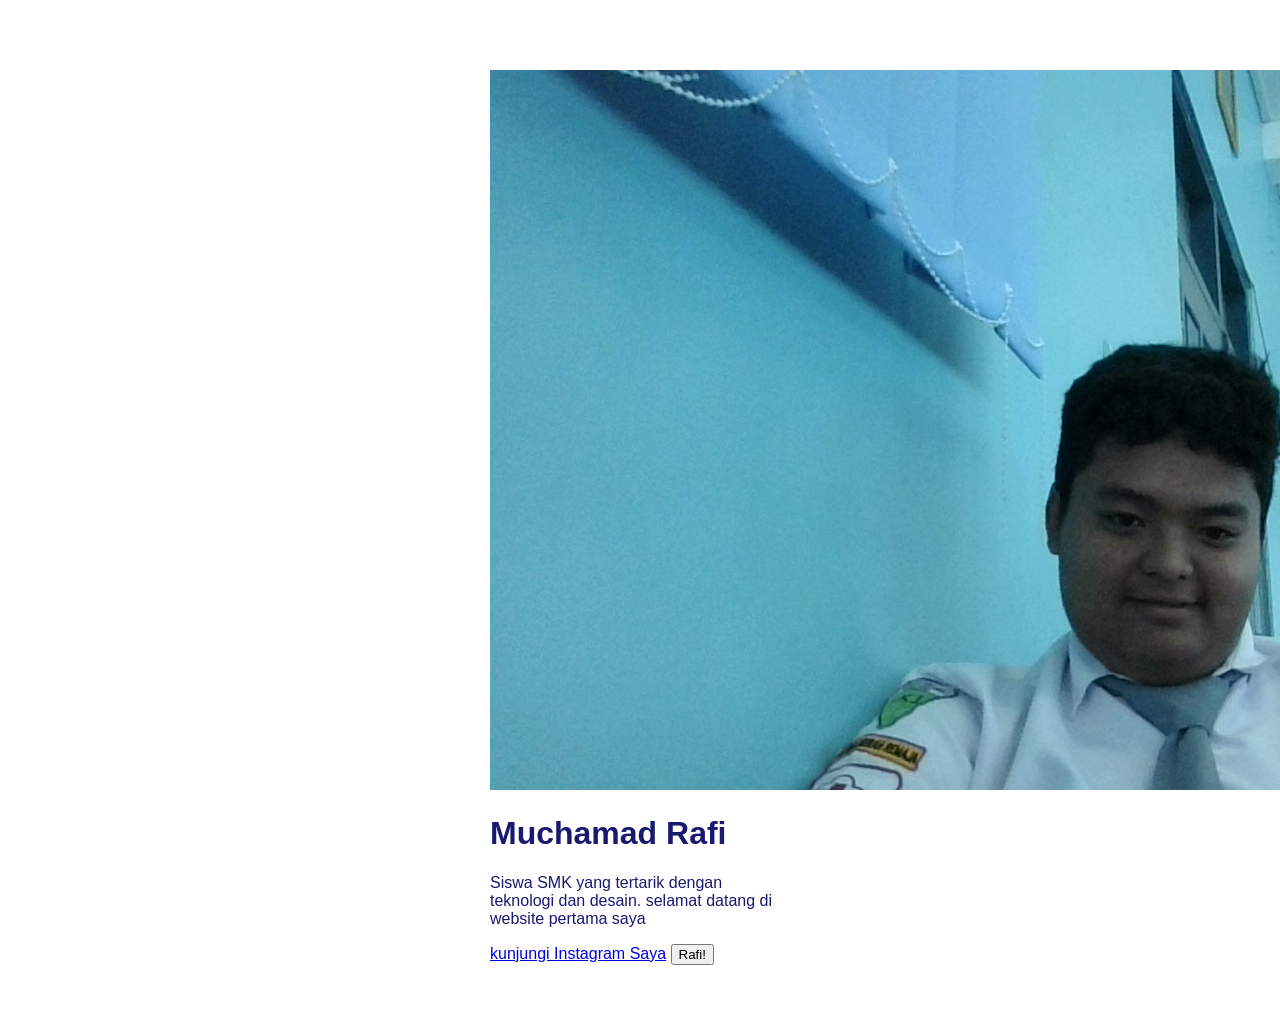
==== index.html @ defe69ec "Update index.html" ====
<!DOCTYPE html>
<html>
<head>
    <title>Profil Digital - [Raftstc]</title>
    <link rel="stylesheet" href="style.css">
</head>
<body>
    <div class="kartu-profil">
    <img src="WIN_20251006_12_57_19_Pro.jpg" alt="Foto Profil Saya">
    <h1>Muchamad Rafi</h1>
    <p>Siswa SMK yang tertarik dengan teknologi dan desain. selamat datang di website pertama saya</p>
    <a href="https://www.instagram.com/raftstc_">kunjungi Instagram Saya<a/>
    <button id="sapa button">Rafi!</button>
   </div>
<script src="script.js"></script>
</body>
</html>
---- style.css ----
body {
    background-color:FFFFEO; /* Warna kuning cerah */
    font-family: Arial, sans-serif; /* Jenis huruf yang bersih 
  dan mudah dibaca */
   color: #191970 ; /*Warna teks utama (biru gelap) */
}
.kartu-profil {
    width: 300px;
    margin: 50px auto; /* 50px jarak atas/bawah, auto menengahka
kiri/kanan */
    padding: 20px;
    background-color: white;
    border-radius: 15px; /* Membuat sudut menjadi melengkung
    box-shadow: 0 4px 8px rgba(0,0,0,0.1); /* Efek bayangan *
}
.kartu-profil img {
   width: 150px;
   border-radius: 50%; /* Trik untuk membuat gambar persegi menjadi
lingkaran sempurna */
kartu-profil {
    /*... (kode dari slide sebelumnya) ... */
   text-align: center; /* Menengahkan semua teks di dalam kartu */
}
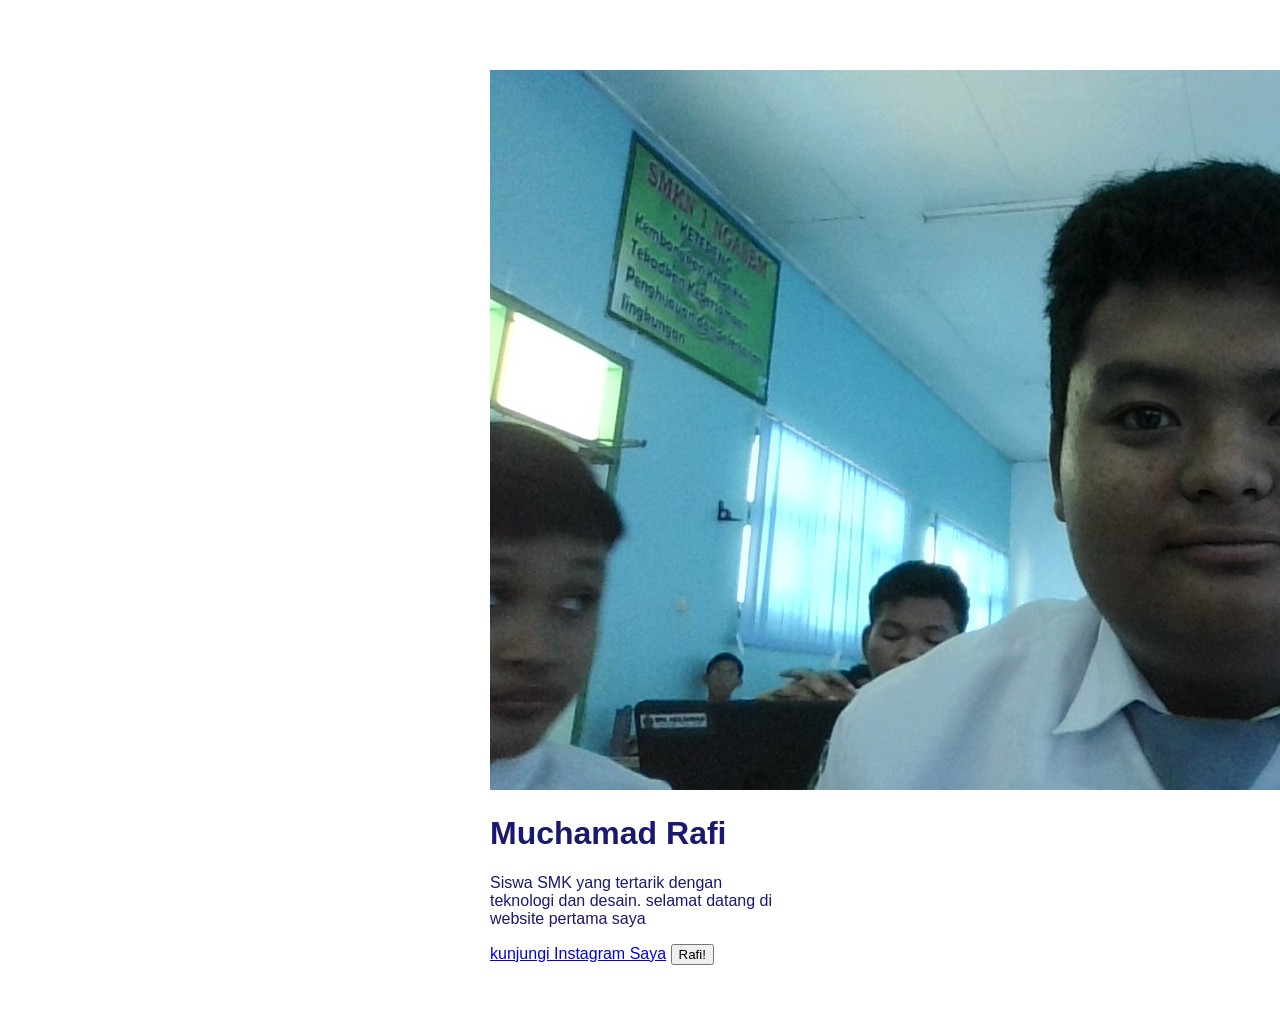
==== commit 9b6f72a4: "Update index.html" ====
--- a/index.html
+++ b/index.html
@@ -6,7 +6,7 @@
 </head>
 <body>
     <div class="kartu-profil">
-    <img src="WIN_20251006_12_57_19_Pro.jpg" alt="Foto Profil Saya">
+    <img src="WIN_20251007_11_08_23_Pro.jpg" alt="Foto Profil Saya">
     <h1>Muchamad Rafi</h1>
     <p>Siswa SMK yang tertarik dengan teknologi dan desain. selamat datang di website pertama saya</p>
     <a href="https://www.instagram.com/raftstc_">kunjungi Instagram Saya<a/>
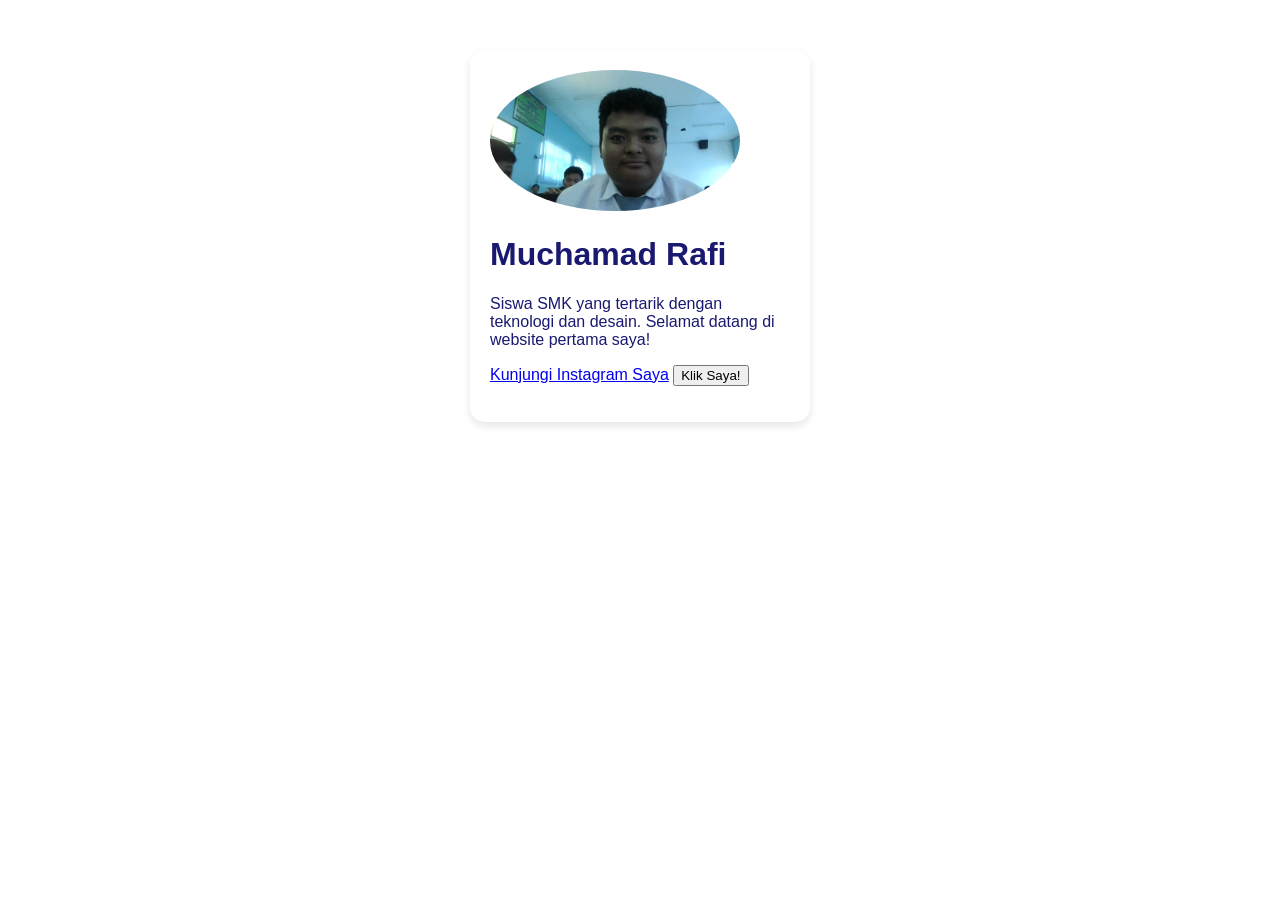
==== commit cc3b39b7: "Update index.html" ====
--- a/index.html
+++ b/index.html
@@ -1,17 +1,26 @@
 <!DOCTYPE html>
-<html>
+<html lang="id">
 <head>
-    <title>Profil Digital - [Raftstc]</title>
-    <link rel="stylesheet" href="style.css">
+  <meta charset="UTF-8">
+  <meta name="viewport" content="width=device-width, initial-scale=1.0">
+  <title>Profil Digital - Raftstc</title>
+  <link rel="stylesheet" href="style.css">
 </head>
 <body>
-    <div class="kartu-profil">
+  <div class="kartu-profil">
     <img src="WIN_20251007_11_08_23_Pro.jpg" alt="Foto Profil Saya">
     <h1>Muchamad Rafi</h1>
-    <p>Siswa SMK yang tertarik dengan teknologi dan desain. selamat datang di website pertama saya</p>
-    <a href="https://www.instagram.com/raftstc_">kunjungi Instagram Saya<a/>
-    <button id="sapa button">Rafi!</button>
-   </div>
-<script src="script.js"></script>
+    <p>Siswa SMK yang tertarik dengan teknologi dan desain. Selamat datang di website pertama saya!</p>
+
+    <!-- Link ke Instagram -->
+    <a href="https://www.instagram.com/raftstc_" target="_blank">Kunjungi Instagram Saya</a>
+
+    <!-- Tombol untuk JavaScript -->
+    <button id="sapa-button">Klik Saya!</button>
+    <p id="output"></p>
+  </div>
+
+  <!-- Menghubungkan ke file JavaScript -->
+  <script src="script.js"></script>
 </body>
 </html>
--- a/style.css
+++ b/style.css
@@ -1,23 +1,21 @@
 body {
-    background-color:FFFFEO; /* Warna kuning cerah */
-    font-family: Arial, sans-serif; /* Jenis huruf yang bersih 
-  dan mudah dibaca */
+    background-color: #FFFFEO; /* Warna kuning cerah */
+    font-family: Arial, sans-serif; /* Jenis huruf yang bersih dan mudah dibaca */
    color: #191970 ; /*Warna teks utama (biru gelap) */
 }
+
 .kartu-profil {
     width: 300px;
-    margin: 50px auto; /* 50px jarak atas/bawah, auto menengahka
-kiri/kanan */
+    margin: 50px auto; /* 50px jarak atas/bawah, auto menengahkan kiri/kanan */
     padding: 20px;
     background-color: white;
-    border-radius: 15px; /* Membuat sudut menjadi melengkung
-    box-shadow: 0 4px 8px rgba(0,0,0,0.1); /* Efek bayangan *
+    border-radius: 15px; /* Membuat sudut menjadi melengkung */
+    box-shadow: 0 4px 8px rgba(0,0,0,0.1); /* Efek bayangan */
+    text-alight: /* Menengahkan semua teks di dalam kartu */
 }
+
+
 .kartu-profil img {
-   width: 150px;
-   border-radius: 50%; /* Trik untuk membuat gambar persegi menjadi
-lingkaran sempurna */
-kartu-profil {
-    /*... (kode dari slide sebelumnya) ... */
-   text-align: center; /* Menengahkan semua teks di dalam kartu */
+   width: 250px;
+   border-radius: 50%; /* Trik untuk membuat gambar persegi menjadi lingkaran sempurna */
 }
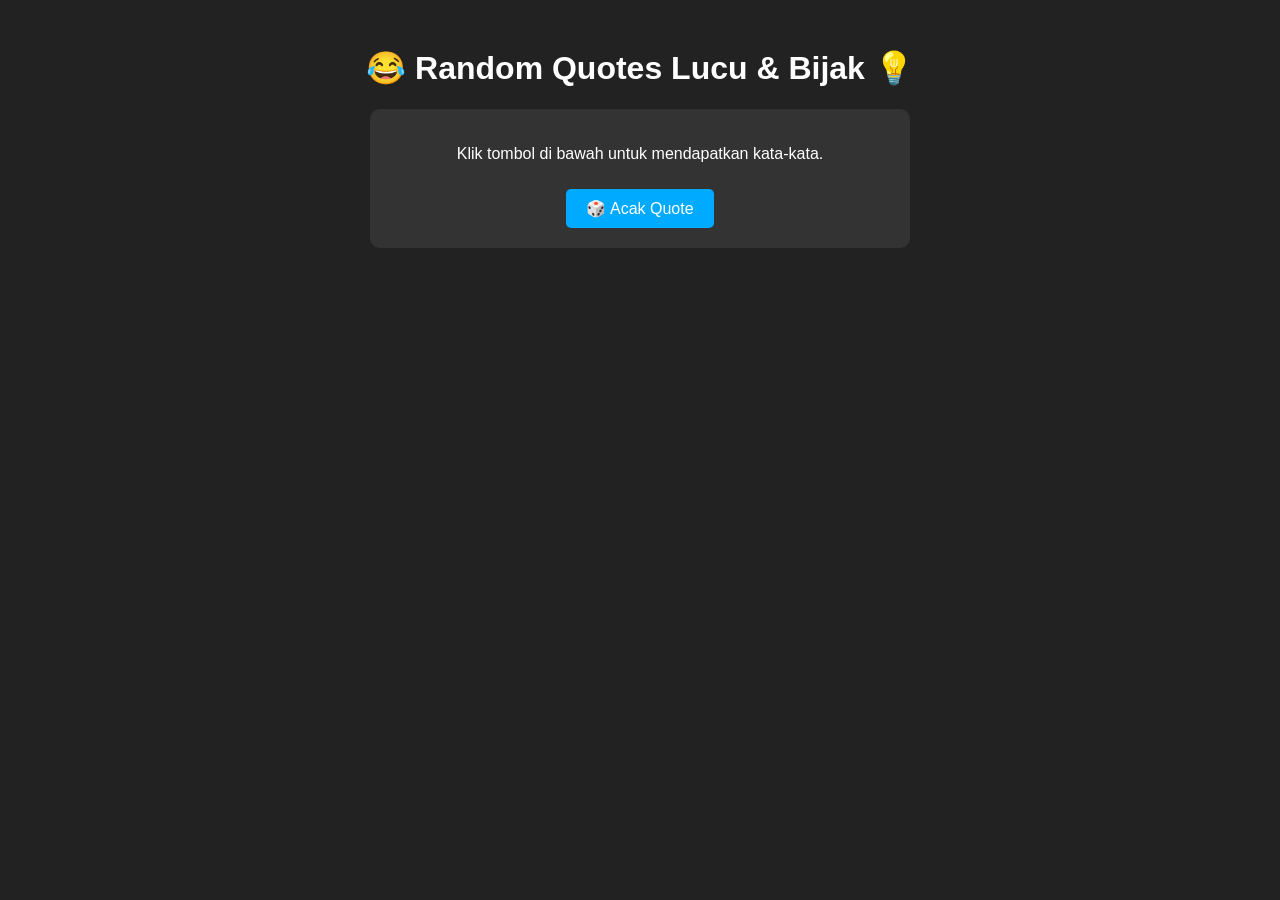
==== commit fdcff14b: "Update index.html" ====
--- a/index.html
+++ b/index.html
@@ -1,26 +1,82 @@
 <!DOCTYPE html>
 <html lang="id">
 <head>
-  <meta charset="UTF-8">
-  <meta name="viewport" content="width=device-width, initial-scale=1.0">
-  <title>Profil Digital - Raftstc</title>
-  <link rel="stylesheet" href="style.css">
+<meta charset="UTF-8">
+<title>Random Quotes Lucu & Bijak</title>
+<style>
+    body { font-family: Arial, sans-serif; background:#222; color:#fff; text-align:center; padding:20px; }
+    .box { background:#333; padding:20px; border-radius:10px; width:90%; max-width:500px; margin:auto; }
+    button { padding:10px 20px; background:#00aaff; border:none; color:white; cursor:pointer; font-size:16px; border-radius:5px; margin-top:10px; }
+    button:hover { background:#0088cc; }
+</style>
 </head>
 <body>
-  <div class="kartu-profil">
-    <img src="WIN_20251007_11_08_23_Pro.jpg" alt="Foto Profil Saya">
-    <h1>Muchamad Rafi</h1>
-    <p>Siswa SMK yang tertarik dengan teknologi dan desain. Selamat datang di website pertama saya!</p>
 
-    <!-- Link ke Instagram -->
-    <a href="https://www.instagram.com/raftstc_" target="_blank">Kunjungi Instagram Saya</a>
+<h1>😂 Random Quotes Lucu & Bijak 💡</h1>
 
-    <!-- Tombol untuk JavaScript -->
-    <button id="sapa-button">Klik Saya!</button>
-    <p id="output"></p>
-  </div>
+<div class="box">
+    <p id="quote">Klik tombol di bawah untuk mendapatkan kata-kata.</p>
+    <button onclick="tampilkanQuote()">🎲 Acak Quote</button>
+</div>
 
-  <!-- Menghubungkan ke file JavaScript -->
-  <script src="script.js"></script>
+<script>
+const quotes = [
+    "Hidup itu sederhana, yang bikin ribet itu pikiran sendiri.",
+    "Kalau gagal, coba lagi. Kalau masih gagal, berarti bukan jodohmu.",
+    "Belajar itu berat, tapi tidak belajar lebih berat lagi.",
+    "Orang sabar disayang Tuhan, tapi kalau kesabaran habis ya urusan manusia.",
+    "Jangan takut gagal. Gagal itu biasa, yang luar biasa itu kalau nggak nyoba.",
+    "Kesuksesan itu butuh proses. Kalau instan namanya mie.",
+    "Bahagia itu sederhana: tidur nyenyak, bangun gak kesiangan.",
+    "Fokuslah pada tujuanmu, kecuali ada promo gratis ongkir.",
+    "Jangan bandingkan dirimu dengan orang lain. Bandingkan aja harga mie sekarang sama dulu.",
+    "Kalau gagal, coba lagi. Kalau masih gagal, tidur dulu.",
+    "Bahagia itu sederhana: tidur nyenyak tanpa ingat tugas.",
+    "Aku tidak malas, aku hanya dalam mode hemat energi.",
+    "Bekerja keraslah, nanti bos kamu jadi makin kaya.",
+    "Jangan takut jelek. Yang penting bukan fotomu di KTP.",
+    "Olahraga paling berat adalah mengangkat beban kehidupan.",
+    "Aku sih ikhlas, meskipun ngeluh dulu.",
+    "Diet bisa besok, makan enak harus sekarang.",
+    "Cita-citaku sederhana: kaya tanpa kerja.",
+    "Kalau mimpi jadi kenyataan itu indah, tapi kalau tidur di kelas itu nyata.",
+    "Orang sabar disayang Tuhan, tapi kalau kebablasan disayang orang lain.",
+    "Diet itu gampang, yang susah itu konsisten nggak jajan siomay.",
+    "Bahagia itu sederhana, bisa tidur siang tanpa diganggu.",
+    "Cinta itu buta, tapi tetangga tetap bisa lihat kalau kamu lagi bucin.",
+    "Hidup itu kayak game, kadang naik level, kadang malah lag.",
+    "Belajar itu berat... makanya aku memilih rebahan.",
+    "Hidup itu simpel, yang ribet itu kalau pulsa habis pas mau OTP.",
+    "Jangan iri sama orang kaya. Bisa jadi dia juga iri sama tidur nyenyakmu.",
+    "Kalau rindu itu berat, kenapa timbangan nggak nambah?",
+    "Aku bukan pemalas, aku cuma sedang mode hemat energi.",
+    "Dompet sudah seperti bawang... dibuka bikin nangis.",
+    "Semangat boleh turun, tapi ingat... galon di rumah sudah kosong.",
+    "Makan boleh banyak, asal ingat... utang nasi padang belum dibayar.",
+    "Jika gagal, coba lagi. Jika masih gagal, tidur aja dulu.",
+    "Belajar keras hari ini, untuk tidur nyenyak besok.",
+    "Bekerja keraslah... karena saldo tidak akan bertambah sendiri.",
+    "Mimpi tidak akan tercapai kalau kamu kebanyakan rebahan. Tapi rebahan juga penting.",
+    "Kesuksesan berawal dari mimpi. Maka dari itu, aku tidur lagi.",
+    "Jangan terlalu baik sama orang. Nanti dikira Indomaret.",
+    "Orang sabar disayang Tuhan, tapi kalau kebanyakan sabar disayang semua orang.",
+    "Kalau hidupmu terasa berat, mungkin kamu kurang makan.",
+    "Masalah datang bukan untuk dijauhi, tapi untuk difoto dan dijadikan status.",
+    "Aku bukan malas, aku cuma sedang hemat energi.",
+    "Belajar dari lemper, dibungkus rapi tapi dalamnya ketan.",
+    "Jangan sedih kalau kamu jomblo, itu bukan salah kamu… salah yang gak mau sama kamu.",
+    "Kalau kamu merasa jelek, tenang… itu cuma perasaan. Faktanya? Ya begitu.",
+    "Cinta itu kayak kentut, kalau dipaksa pasti berak.",
+    "Masalah jangan dibesar-besarkan… kecuali kalau mau masuk TV.",
+    "Bangun pagi itu berat, yang ringan cuma mata saat merem.",
+    "Kalau hatimu kosong, isi aja nasi padang."
+];
+
+function tampilkanQuote() {
+    const randomIndex = Math.floor(Math.random() * quotes.length);
+    document.getElementById("quote").innerText = quotes[randomIndex];
+}
+</script>
+
 </body>
 </html>
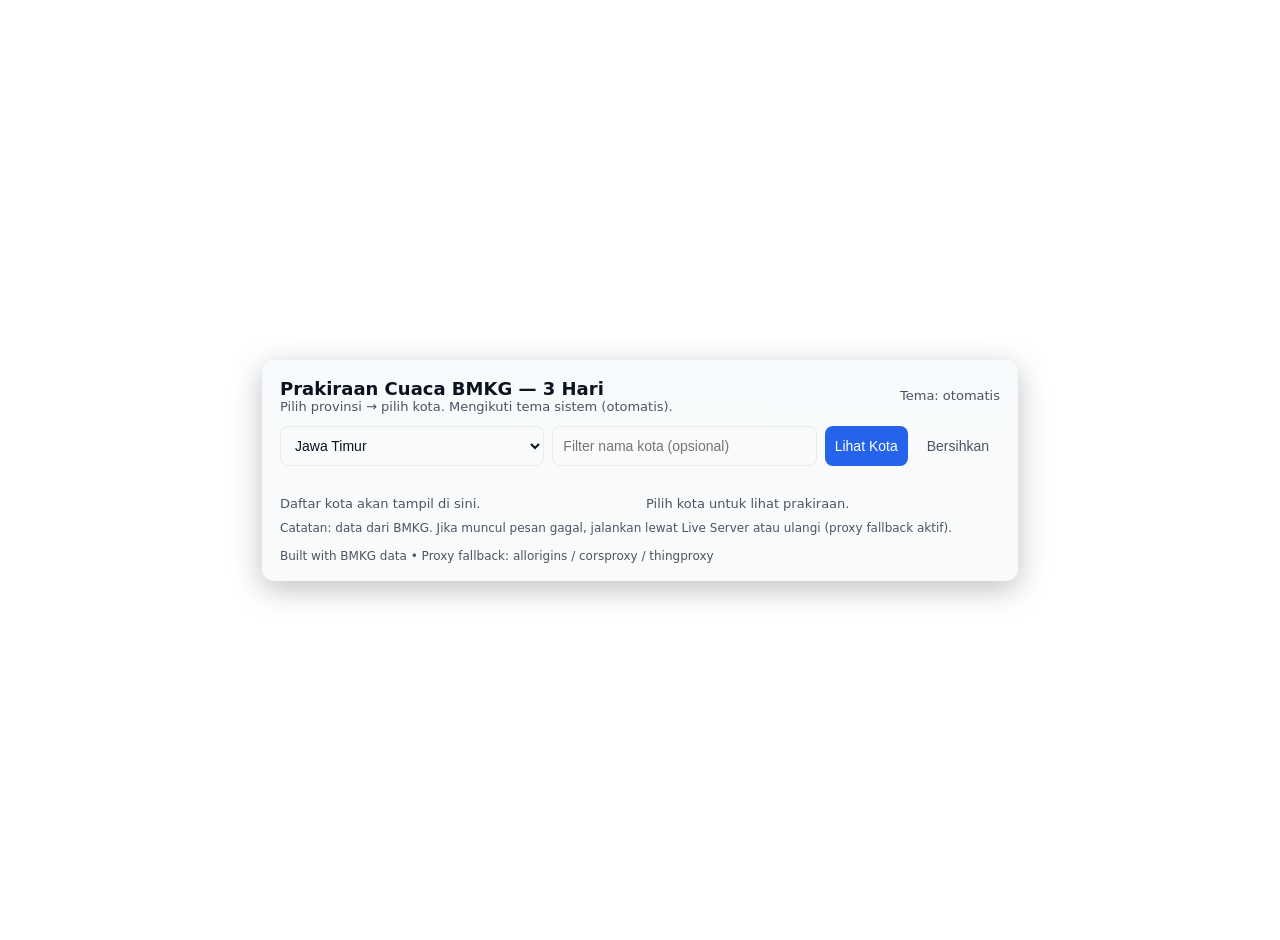
==== commit 15a138a0: "Update index.html" ====
--- a/index.html
+++ b/index.html
@@ -1,82 +1,202 @@
 <!DOCTYPE html>
 <html lang="id">
 <head>
-<meta charset="UTF-8">
-<title>Random Quotes Lucu & Bijak</title>
+<meta charset="utf-8" />
+<meta name="viewport" content="width=device-width,initial-scale=1" />
+<title>Prakiraan Cuaca BMKG — 3 Hari (Otomatis Tema)</title>
 <style>
-    body { font-family: Arial, sans-serif; background:#222; color:#fff; text-align:center; padding:20px; }
-    .box { background:#333; padding:20px; border-radius:10px; width:90%; max-width:500px; margin:auto; }
-    button { padding:10px 20px; background:#00aaff; border:none; color:white; cursor:pointer; font-size:16px; border-radius:5px; margin-top:10px; }
-    button:hover { background:#0088cc; }
+  :root{
+    --bg:#fff; --card:#f7fafc; --text:#0b1220; --muted:#4b5563; --accent:#2563eb;
+    --glass: rgba(11,18,32,0.03);
+  }
+  @media (prefers-color-scheme: dark) {
+    :root{
+      --bg:#0f172a; --card:#0f172a; --text:#e6eef6; --muted:#9aa5b1; --accent:#3b82f6;
+      --glass: rgba(255,255,255,0.03);
+    }
+  }
+  html,body{height:100%;margin:0;background:var(--bg);font-family:Inter,system-ui,Arial;color:var(--text)}
+  .wrap{min-height:100vh;display:flex;align-items:center;justify-content:center;padding:20px}
+  .card{width:100%;max-width:720px;background:linear-gradient(180deg,var(--card),rgba(0,0,0,0.02));border-radius:12px;padding:18px;box-shadow:0 8px 30px rgba(2,6,23,0.25)}
+  header{display:flex;gap:12px;align-items:center}
+  h1{margin:0;font-size:18px}
+  .lead{color:var(--muted);font-size:13px;margin:0}
+  .controls{display:flex;gap:8px;margin-top:12px;flex-wrap:wrap}
+  input,select,button{padding:10px;border-radius:8px;border:1px solid rgba(0,0,0,0.06);font-size:14px}
+  input,select{background:transparent;color:var(--text);flex:1}
+  button{background:var(--accent);color:#fff;border:0;cursor:pointer}
+  button.secondary{background:transparent;border:1px solid rgba(255,255,255,0.06);color:var(--muted)}
+  .cols{display:flex;gap:12px;margin-top:18px;flex-wrap:wrap}
+  .left{flex:1;min-width:220px}
+  .right{flex:1;min-width:220px}
+  .city-list{margin-top:12px;max-height:240px;overflow:auto;padding-right:6px}
+  .city-list button{width:100%;text-align:left;padding:8px;border-radius:8px;border:0;background:transparent;color:var(--text);margin-bottom:6px;cursor:pointer}
+  .city-list button:hover{background:var(--glass)}
+  .hasil{margin-top:12px}
+  .forecast{display:grid;grid-template-columns:repeat(auto-fit,minmax(100px,1fr));gap:10px;margin-top:10px}
+  .day{background:rgba(255,255,255,0.03);padding:10px;border-radius:10px;text-align:center}
+  .muted{color:var(--muted);font-size:13px}
+  .note{margin-top:10px;color:var(--muted);font-size:12px}
+  footer{margin-top:14px;color:var(--muted);font-size:12px}
+  @media(max-width:640px){header{flex-direction:column;align-items:flex-start}}
 </style>
 </head>
 <body>
-
-<h1>😂 Random Quotes Lucu & Bijak 💡</h1>
-
-<div class="box">
-    <p id="quote">Klik tombol di bawah untuk mendapatkan kata-kata.</p>
-    <button onclick="tampilkanQuote()">🎲 Acak Quote</button>
+<div class="wrap">
+  <div class="card" role="main">
+    <header>
+      <div>
+        <h1>Prakiraan Cuaca BMKG — 3 Hari</h1>
+        <p class="lead">Pilih provinsi → pilih kota. Mengikuti tema sistem (otomatis).</p>
+      </div>
+      <div style="margin-left:auto;display:flex;gap:8px;align-items:center">
+        <div class="muted">Tema: otomatis</div>
+      </div>
+    </header>
+
+    <div class="controls">
+      <select id="provinsi">
+        <option value="JawaTimur">Jawa Timur</option>
+        <option value="JawaTengah">Jawa Tengah</option>
+        <option value="JawaBarat">Jawa Barat</option>
+        <option value="DKIJakarta">DKI Jakarta</option>
+      </select>
+      <input id="filterCity" placeholder="Filter nama kota (opsional)" />
+      <button id="btnList">Lihat Kota</button>
+      <button class="secondary" id="btnClear">Bersihkan</button>
+    </div>
+
+    <div class="cols">
+      <div class="left">
+        <div id="kotaArea" class="city-list muted">Daftar kota akan tampil di sini.</div>
+      </div>
+      <div class="right">
+        <div id="hasil" class="hasil muted">Pilih kota untuk lihat prakiraan.</div>
+      </div>
+    </div>
+
+    <div class="note">
+      Catatan: data dari BMKG. Jika muncul pesan gagal, jalankan lewat Live Server atau ulangi (proxy fallback aktif).
+    </div>
+    <footer>Built with BMKG data • Proxy fallback: allorigins / corsproxy / thingproxy</footer>
+  </div>
 </div>
 
 <script>
-const quotes = [
-    "Hidup itu sederhana, yang bikin ribet itu pikiran sendiri.",
-    "Kalau gagal, coba lagi. Kalau masih gagal, berarti bukan jodohmu.",
-    "Belajar itu berat, tapi tidak belajar lebih berat lagi.",
-    "Orang sabar disayang Tuhan, tapi kalau kesabaran habis ya urusan manusia.",
-    "Jangan takut gagal. Gagal itu biasa, yang luar biasa itu kalau nggak nyoba.",
-    "Kesuksesan itu butuh proses. Kalau instan namanya mie.",
-    "Bahagia itu sederhana: tidur nyenyak, bangun gak kesiangan.",
-    "Fokuslah pada tujuanmu, kecuali ada promo gratis ongkir.",
-    "Jangan bandingkan dirimu dengan orang lain. Bandingkan aja harga mie sekarang sama dulu.",
-    "Kalau gagal, coba lagi. Kalau masih gagal, tidur dulu.",
-    "Bahagia itu sederhana: tidur nyenyak tanpa ingat tugas.",
-    "Aku tidak malas, aku hanya dalam mode hemat energi.",
-    "Bekerja keraslah, nanti bos kamu jadi makin kaya.",
-    "Jangan takut jelek. Yang penting bukan fotomu di KTP.",
-    "Olahraga paling berat adalah mengangkat beban kehidupan.",
-    "Aku sih ikhlas, meskipun ngeluh dulu.",
-    "Diet bisa besok, makan enak harus sekarang.",
-    "Cita-citaku sederhana: kaya tanpa kerja.",
-    "Kalau mimpi jadi kenyataan itu indah, tapi kalau tidur di kelas itu nyata.",
-    "Orang sabar disayang Tuhan, tapi kalau kebablasan disayang orang lain.",
-    "Diet itu gampang, yang susah itu konsisten nggak jajan siomay.",
-    "Bahagia itu sederhana, bisa tidur siang tanpa diganggu.",
-    "Cinta itu buta, tapi tetangga tetap bisa lihat kalau kamu lagi bucin.",
-    "Hidup itu kayak game, kadang naik level, kadang malah lag.",
-    "Belajar itu berat... makanya aku memilih rebahan.",
-    "Hidup itu simpel, yang ribet itu kalau pulsa habis pas mau OTP.",
-    "Jangan iri sama orang kaya. Bisa jadi dia juga iri sama tidur nyenyakmu.",
-    "Kalau rindu itu berat, kenapa timbangan nggak nambah?",
-    "Aku bukan pemalas, aku cuma sedang mode hemat energi.",
-    "Dompet sudah seperti bawang... dibuka bikin nangis.",
-    "Semangat boleh turun, tapi ingat... galon di rumah sudah kosong.",
-    "Makan boleh banyak, asal ingat... utang nasi padang belum dibayar.",
-    "Jika gagal, coba lagi. Jika masih gagal, tidur aja dulu.",
-    "Belajar keras hari ini, untuk tidur nyenyak besok.",
-    "Bekerja keraslah... karena saldo tidak akan bertambah sendiri.",
-    "Mimpi tidak akan tercapai kalau kamu kebanyakan rebahan. Tapi rebahan juga penting.",
-    "Kesuksesan berawal dari mimpi. Maka dari itu, aku tidur lagi.",
-    "Jangan terlalu baik sama orang. Nanti dikira Indomaret.",
-    "Orang sabar disayang Tuhan, tapi kalau kebanyakan sabar disayang semua orang.",
-    "Kalau hidupmu terasa berat, mungkin kamu kurang makan.",
-    "Masalah datang bukan untuk dijauhi, tapi untuk difoto dan dijadikan status.",
-    "Aku bukan malas, aku cuma sedang hemat energi.",
-    "Belajar dari lemper, dibungkus rapi tapi dalamnya ketan.",
-    "Jangan sedih kalau kamu jomblo, itu bukan salah kamu… salah yang gak mau sama kamu.",
-    "Kalau kamu merasa jelek, tenang… itu cuma perasaan. Faktanya? Ya begitu.",
-    "Cinta itu kayak kentut, kalau dipaksa pasti berak.",
-    "Masalah jangan dibesar-besarkan… kecuali kalau mau masuk TV.",
-    "Bangun pagi itu berat, yang ringan cuma mata saat merem.",
-    "Kalau hatimu kosong, isi aja nasi padang."
+const proxies = [
+  url => `https://api.allorigins.win/raw?url=${encodeURIComponent(url)}`,
+  url => `https://corsproxy.io/?${url}`,
+  url => `https://thingproxy.freeboard.io/fetch/${url}`
 ];
 
-function tampilkanQuote() {
-    const randomIndex = Math.floor(Math.random() * quotes.length);
-    document.getElementById("quote").innerText = quotes[randomIndex];
+const provSelect = document.getElementById('provinsi');
+const kotaArea = document.getElementById('kotaArea');
+const hasil = document.getElementById('hasil');
+const btnList = document.getElementById('btnList');
+const filterCity = document.getElementById('filterCity');
+const btnClear = document.getElementById('btnClear');
+
+btnList.addEventListener('click', () => loadCities());
+btnClear.addEventListener('click', () => {
+  kotaArea.innerHTML = 'Daftar kota akan tampil di sini.';
+  hasil.innerHTML = 'Pilih kota untuk lihat prakiraan.';
+  filterCity.value = '';
+});
+
+filterCity.addEventListener('input', () => {
+  const q = filterCity.value.trim().toLowerCase();
+  Array.from(kotaArea.querySelectorAll('button')).forEach(b => {
+    b.style.display = b.textContent.toLowerCase().includes(q) ? '' : 'none';
+  });
+});
+
+async function fetchBMKGXML(prov) {
+  const base = `https://data.bmkg.go.id/DataMKG/MEWS/DigitalForecast/DigitalForecast-${prov}.xml`;
+  for (const mk of proxies) {
+    const url = mk(base);
+    try {
+      const res = await fetch(url, {cache: "no-store"});
+      if (!res.ok) throw new Error(`proxy ${url} returned ${res.status}`);
+      const text = await res.text();
+      if (!text.includes('<area')) throw new Error('invalid xml');
+      return text;
+    } catch (e) {
+      console.warn('Proxy failed:', e.message || e);
+    }
+  }
+  throw new Error('Semua proxy gagal atau diblokir.');
+}
+
+async function loadCities() {
+  kotaArea.innerHTML = '🔄 Mengambil daftar kota...';
+  hasil.innerHTML = '';
+  const prov = provSelect.value;
+  try {
+    const text = await fetchBMKGXML(prov);
+    const xml = new DOMParser().parseFromString(text, 'text/xml');
+    const areas = Array.from(xml.getElementsByTagName('area'));
+    if (!areas.length) throw new Error('Tidak ada data area.');
+    window.__bmkg_xml = xml;
+    kotaArea.innerHTML = '<h3 style="margin:6px 0 8px 0">Pilih Kota:</h3>';
+    areas.slice(0, 60).forEach(area => {
+      const desc = area.getAttribute('description') || 'Tanpa nama';
+      const btn = document.createElement('button');
+      btn.textContent = desc;
+      btn.onclick = () => tampilkanCuaca(area);
+      kotaArea.appendChild(btn);
+    });
+    filterCity.dispatchEvent(new Event('input'));
+  } catch (err) {
+    kotaArea.innerHTML = `<div style="color:var(--muted)">❌ ${err.message}</div>`;
+  }
+}
+
+function mapWeatherCodeToIcon(code) {
+  const map = {
+    0: ["Cerah", "☀️"],
+    1: ["Cerah Berawan", "🌤️"],
+    2: ["Berawan", "⛅"],
+    3: ["Berawan Tebal", "☁️"],
+    4: ["Udara Kabur", "🌫️"],
+    5: ["Hujan Ringan", "🌦️"],
+    6: ["Hujan Sedang", "🌧️"],
+    7: ["Hujan Lebat", "⛈️"],
+    10: ["Asap", "🌫️"],
+    45: ["Kabut", "🌁"]
+  };
+  return map[code] || ["Tidak diketahui", "❔"];
+}
+
+function tampilkanCuaca(area) {
+  hasil.innerHTML = "🔄 Mengambil prakiraan cuaca...";
+  const suhuParam = Array.from(area.getElementsByTagName("parameter")).find(p => p.getAttribute("id") === "t");
+  const cuacaParam = Array.from(area.getElementsByTagName("parameter")).find(p => p.getAttribute("id") === "weather");
+  if (!suhuParam || !cuacaParam) {
+    hasil.innerHTML = "⚠️ Data suhu/cuaca tidak ditemukan untuk kota ini.";
+    return;
+  }
+  const suhuList = Array.from(suhuParam.getElementsByTagName("timerange")).slice(0, 6);
+  const cuacaList = Array.from(cuacaParam.getElementsByTagName("timerange")).slice(0, 6);
+
+  let html = `<h3>${area.getAttribute("description")}</h3><div class="forecast">`;
+  for (let i = 0; i < 6; i += 2) {
+    const waktu = cuacaList[i].getAttribute("datetime");
+    const date = new Date(
+      waktu.slice(0,4), waktu.slice(4,6)-1, waktu.slice(6,8), waktu.slice(8,10)
+    );
+    const kode = cuacaList[i].getElementsByTagName("value")[0].textContent;
+    const suhu = suhuList[i].getElementsByTagName("value")[0].textContent;
+    const [desc, icon] = mapWeatherCodeToIcon(kode);
+    html += `<div class="day">
+      <div>${date.toLocaleDateString('id-ID',{weekday:'short',day:'numeric',month:'short'})}</div>
+      <div style="font-size:32px">${icon}</div>
+      <div><strong>${suhu}°C</strong></div>
+      <div>${desc}</div>
+    </div>`;
+  }
+  html += "</div>";
+  hasil.innerHTML = html;
 }
 </script>
-
 </body>
 </html>
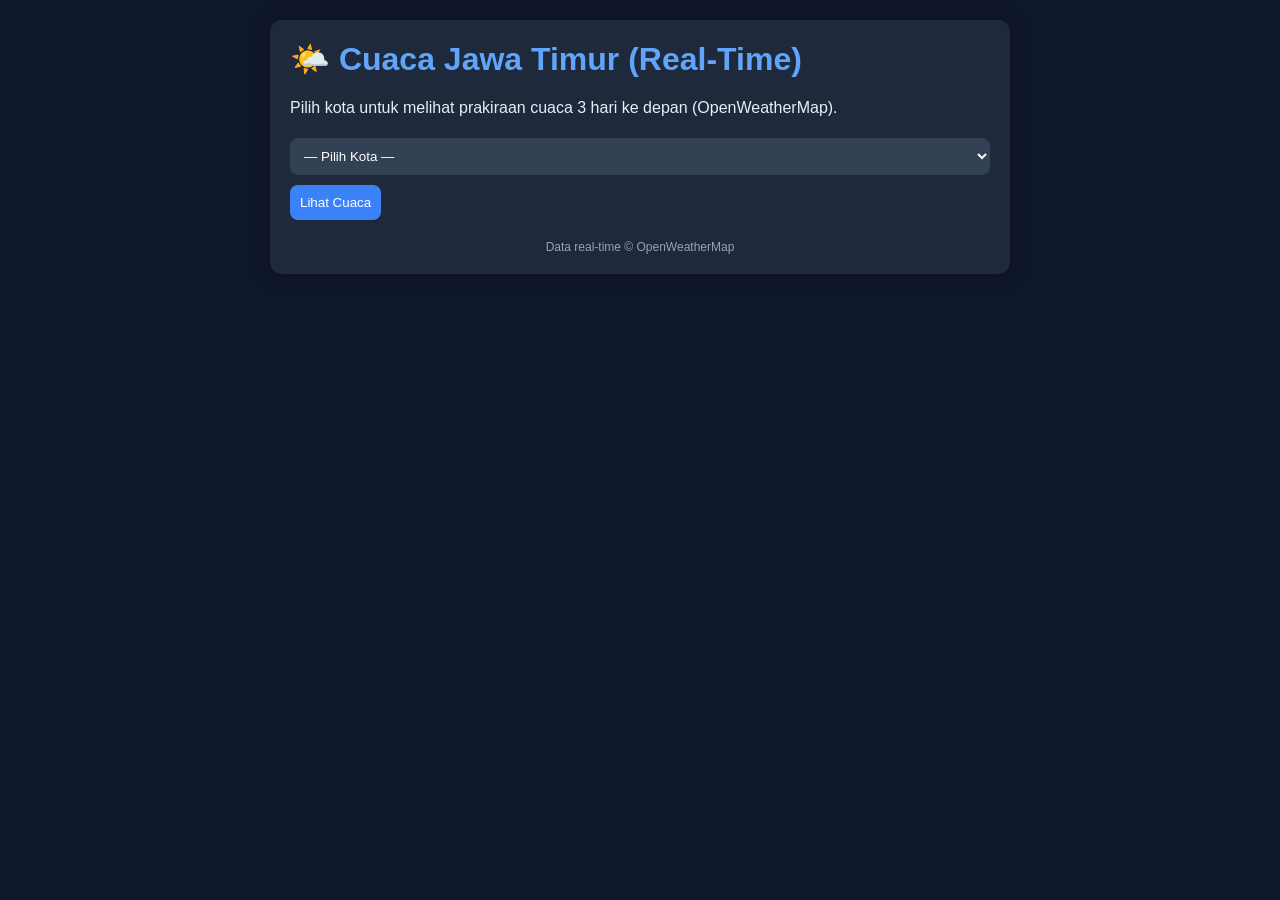
==== commit 9f1499a6: "Update index.html" ====
--- a/index.html
+++ b/index.html
@@ -1,201 +1,100 @@
 <!DOCTYPE html>
 <html lang="id">
 <head>
-<meta charset="utf-8" />
-<meta name="viewport" content="width=device-width,initial-scale=1" />
-<title>Prakiraan Cuaca BMKG — 3 Hari (Otomatis Tema)</title>
+<meta charset="utf-8">
+<meta name="viewport" content="width=device-width,initial-scale=1">
+<title>Cuaca Jawa Timur (Real-Time)</title>
 <style>
-  :root{
-    --bg:#fff; --card:#f7fafc; --text:#0b1220; --muted:#4b5563; --accent:#2563eb;
-    --glass: rgba(11,18,32,0.03);
-  }
-  @media (prefers-color-scheme: dark) {
-    :root{
-      --bg:#0f172a; --card:#0f172a; --text:#e6eef6; --muted:#9aa5b1; --accent:#3b82f6;
-      --glass: rgba(255,255,255,0.03);
-    }
-  }
-  html,body{height:100%;margin:0;background:var(--bg);font-family:Inter,system-ui,Arial;color:var(--text)}
-  .wrap{min-height:100vh;display:flex;align-items:center;justify-content:center;padding:20px}
-  .card{width:100%;max-width:720px;background:linear-gradient(180deg,var(--card),rgba(0,0,0,0.02));border-radius:12px;padding:18px;box-shadow:0 8px 30px rgba(2,6,23,0.25)}
-  header{display:flex;gap:12px;align-items:center}
-  h1{margin:0;font-size:18px}
-  .lead{color:var(--muted);font-size:13px;margin:0}
-  .controls{display:flex;gap:8px;margin-top:12px;flex-wrap:wrap}
-  input,select,button{padding:10px;border-radius:8px;border:1px solid rgba(0,0,0,0.06);font-size:14px}
-  input,select{background:transparent;color:var(--text);flex:1}
-  button{background:var(--accent);color:#fff;border:0;cursor:pointer}
-  button.secondary{background:transparent;border:1px solid rgba(255,255,255,0.06);color:var(--muted)}
-  .cols{display:flex;gap:12px;margin-top:18px;flex-wrap:wrap}
-  .left{flex:1;min-width:220px}
-  .right{flex:1;min-width:220px}
-  .city-list{margin-top:12px;max-height:240px;overflow:auto;padding-right:6px}
-  .city-list button{width:100%;text-align:left;padding:8px;border-radius:8px;border:0;background:transparent;color:var(--text);margin-bottom:6px;cursor:pointer}
-  .city-list button:hover{background:var(--glass)}
-  .hasil{margin-top:12px}
-  .forecast{display:grid;grid-template-columns:repeat(auto-fit,minmax(100px,1fr));gap:10px;margin-top:10px}
-  .day{background:rgba(255,255,255,0.03);padding:10px;border-radius:10px;text-align:center}
-  .muted{color:var(--muted);font-size:13px}
-  .note{margin-top:10px;color:var(--muted);font-size:12px}
-  footer{margin-top:14px;color:var(--muted);font-size:12px}
-  @media(max-width:640px){header{flex-direction:column;align-items:flex-start}}
+  body { font-family:Arial, sans-serif; background:#0f172a; color:#e6eef6; margin:0; padding:20px; }
+  .container { max-width:700px; margin:auto; background:#1e293b; border-radius:12px; padding:20px; box-shadow:0 0 20px rgba(0,0,0,0.3); }
+  h1 { margin-top:0; color:#60a5fa; }
+  select,button { padding:10px; border:none; border-radius:8px; margin:5px 0; }
+  select { width:100%; background:#334155; color:#fff; }
+  button { background:#3b82f6; color:#fff; cursor:pointer; }
+  button:hover { background:#2563eb; }
+  .forecast { display:grid; grid-template-columns:repeat(auto-fit,minmax(120px,1fr)); gap:10px; margin-top:15px; }
+  .day { background:#334155; border-radius:10px; padding:10px; text-align:center; }
+  footer { text-align:center; margin-top:15px; color:#94a3b8; font-size:12px; }
 </style>
 </head>
 <body>
-<div class="wrap">
-  <div class="card" role="main">
-    <header>
-      <div>
-        <h1>Prakiraan Cuaca BMKG — 3 Hari</h1>
-        <p class="lead">Pilih provinsi → pilih kota. Mengikuti tema sistem (otomatis).</p>
-      </div>
-      <div style="margin-left:auto;display:flex;gap:8px;align-items:center">
-        <div class="muted">Tema: otomatis</div>
-      </div>
-    </header>
+<div class="container">
+  <h1>🌤️ Cuaca Jawa Timur (Real-Time)</h1>
+  <p>Pilih kota untuk melihat prakiraan cuaca 3 hari ke depan (OpenWeatherMap).</p>
+  <select id="kota">
+    <option value="">— Pilih Kota —</option>
+    <option>Kediri</option>
+    <option>Malang</option>
+    <option>Jombang</option>
+    <option>Tulungagung</option>
+    <option>Trenggalek</option>
+    <option>Blitar</option>
+    <option>Mojokerto</option>
+    <option>Surabaya</option>
+    <option>Sidoarjo</option>
+    <option>Probolinggo</option>
+    <option>Bojonegoro</option>
+    <option>Madiun</option>
+    <option>Lamongan</option>
+    <option>Jember</option>
+    <option>Banyuwangi</option>
+    <option>Ponorogo</option>
+  </select>
+  <button onclick="getWeather()">Lihat Cuaca</button>
 
-    <div class="controls">
-      <select id="provinsi">
-        <option value="JawaTimur">Jawa Timur</option>
-        <option value="JawaTengah">Jawa Tengah</option>
-        <option value="JawaBarat">Jawa Barat</option>
-        <option value="DKIJakarta">DKI Jakarta</option>
-      </select>
-      <input id="filterCity" placeholder="Filter nama kota (opsional)" />
-      <button id="btnList">Lihat Kota</button>
-      <button class="secondary" id="btnClear">Bersihkan</button>
-    </div>
+  <div id="hasil"></div>
 
-    <div class="cols">
-      <div class="left">
-        <div id="kotaArea" class="city-list muted">Daftar kota akan tampil di sini.</div>
-      </div>
-      <div class="right">
-        <div id="hasil" class="hasil muted">Pilih kota untuk lihat prakiraan.</div>
-      </div>
-    </div>
-
-    <div class="note">
-      Catatan: data dari BMKG. Jika muncul pesan gagal, jalankan lewat Live Server atau ulangi (proxy fallback aktif).
-    </div>
-    <footer>Built with BMKG data • Proxy fallback: allorigins / corsproxy / thingproxy</footer>
-  </div>
+  <footer>Data real-time © OpenWeatherMap</footer>
 </div>
 
 <script>
-const proxies = [
-  url => `https://api.allorigins.win/raw?url=${encodeURIComponent(url)}`,
-  url => `https://corsproxy.io/?${url}`,
-  url => `https://thingproxy.freeboard.io/fetch/${url}`
-];
+const API_KEY = "c83109cbf1b220f3f5355debc389e2fa"; // gunakan API key kamu
+async function getWeather(){
+  const kota = document.getElementById("kota").value;
+  const hasil = document.getElementById("hasil");
+  if(!kota){ hasil.innerHTML = "<p>⚠️ Silakan pilih kota dulu.</p>"; return; }
 
-const provSelect = document.getElementById('provinsi');
-const kotaArea = document.getElementById('kotaArea');
-const hasil = document.getElementById('hasil');
-const btnList = document.getElementById('btnList');
-const filterCity = document.getElementById('filterCity');
-const btnClear = document.getElementById('btnClear');
+  hasil.innerHTML = "🔄 Mengambil data cuaca...";
+  try {
+    // ambil koordinat kota
+    const geo = await fetch(`https://api.openweathermap.org/geo/1.0/direct?q=${encodeURIComponent(kota)},ID&limit=1&appid=${API_KEY}`);
+    const [loc] = await geo.json();
+    if(!loc){ hasil.innerHTML = "❌ Lokasi tidak ditemukan."; return; }
 
-btnList.addEventListener('click', () => loadCities());
-btnClear.addEventListener('click', () => {
-  kotaArea.innerHTML = 'Daftar kota akan tampil di sini.';
-  hasil.innerHTML = 'Pilih kota untuk lihat prakiraan.';
-  filterCity.value = '';
-});
+    // ambil prakiraan cuaca 3 hari ke depan
+    const lat = loc.lat, lon = loc.lon;
+    const res = await fetch(`https://api.openweathermap.org/data/2.5/forecast?lat=${lat}&lon=${lon}&appid=${API_KEY}&units=metric&lang=id`);
+    const data = await res.json();
 
-filterCity.addEventListener('input', () => {
-  const q = filterCity.value.trim().toLowerCase();
-  Array.from(kotaArea.querySelectorAll('button')).forEach(b => {
-    b.style.display = b.textContent.toLowerCase().includes(q) ? '' : 'none';
-  });
-});
+    const daily = [];
+    for(let i=0; i<data.list.length; i+=8){ // setiap 24 jam (8x3jam)
+      const d = data.list[i];
+      const date = new Date(d.dt * 1000);
+      daily.push({
+        date: date.toLocaleDateString('id-ID',{weekday:'short',day:'numeric',month:'short'}),
+        temp: d.main.temp.toFixed(1),
+        desc: d.weather[0].description,
+        icon: d.weather[0].icon
+      });
+      if(daily.length === 3) break;
+    }
 
-async function fetchBMKGXML(prov) {
-  const base = `https://data.bmkg.go.id/DataMKG/MEWS/DigitalForecast/DigitalForecast-${prov}.xml`;
-  for (const mk of proxies) {
-    const url = mk(base);
-    try {
-      const res = await fetch(url, {cache: "no-store"});
-      if (!res.ok) throw new Error(`proxy ${url} returned ${res.status}`);
-      const text = await res.text();
-      if (!text.includes('<area')) throw new Error('invalid xml');
-      return text;
-    } catch (e) {
-      console.warn('Proxy failed:', e.message || e);
-    }
+    let html = `<h2>${kota}</h2><div class="forecast">`;
+    daily.forEach(d=>{
+      html += `
+        <div class="day">
+          <div>${d.date}</div>
+          <img src="https://openweathermap.org/img/wn/${d.icon}@2x.png" alt="" width="60">
+          <div><strong>${d.temp}°C</strong></div>
+          <div>${d.desc}</div>
+        </div>`;
+    });
+    html += "</div>";
+    hasil.innerHTML = html;
+  } catch (e) {
+    hasil.innerHTML = "❌ Gagal mengambil data cuaca.";
+    console.error(e);
   }
-  throw new Error('Semua proxy gagal atau diblokir.');
-}
-
-async function loadCities() {
-  kotaArea.innerHTML = '🔄 Mengambil daftar kota...';
-  hasil.innerHTML = '';
-  const prov = provSelect.value;
-  try {
-    const text = await fetchBMKGXML(prov);
-    const xml = new DOMParser().parseFromString(text, 'text/xml');
-    const areas = Array.from(xml.getElementsByTagName('area'));
-    if (!areas.length) throw new Error('Tidak ada data area.');
-    window.__bmkg_xml = xml;
-    kotaArea.innerHTML = '<h3 style="margin:6px 0 8px 0">Pilih Kota:</h3>';
-    areas.slice(0, 60).forEach(area => {
-      const desc = area.getAttribute('description') || 'Tanpa nama';
-      const btn = document.createElement('button');
-      btn.textContent = desc;
-      btn.onclick = () => tampilkanCuaca(area);
-      kotaArea.appendChild(btn);
-    });
-    filterCity.dispatchEvent(new Event('input'));
-  } catch (err) {
-    kotaArea.innerHTML = `<div style="color:var(--muted)">❌ ${err.message}</div>`;
-  }
-}
-
-function mapWeatherCodeToIcon(code) {
-  const map = {
-    0: ["Cerah", "☀️"],
-    1: ["Cerah Berawan", "🌤️"],
-    2: ["Berawan", "⛅"],
-    3: ["Berawan Tebal", "☁️"],
-    4: ["Udara Kabur", "🌫️"],
-    5: ["Hujan Ringan", "🌦️"],
-    6: ["Hujan Sedang", "🌧️"],
-    7: ["Hujan Lebat", "⛈️"],
-    10: ["Asap", "🌫️"],
-    45: ["Kabut", "🌁"]
-  };
-  return map[code] || ["Tidak diketahui", "❔"];
-}
-
-function tampilkanCuaca(area) {
-  hasil.innerHTML = "🔄 Mengambil prakiraan cuaca...";
-  const suhuParam = Array.from(area.getElementsByTagName("parameter")).find(p => p.getAttribute("id") === "t");
-  const cuacaParam = Array.from(area.getElementsByTagName("parameter")).find(p => p.getAttribute("id") === "weather");
-  if (!suhuParam || !cuacaParam) {
-    hasil.innerHTML = "⚠️ Data suhu/cuaca tidak ditemukan untuk kota ini.";
-    return;
-  }
-  const suhuList = Array.from(suhuParam.getElementsByTagName("timerange")).slice(0, 6);
-  const cuacaList = Array.from(cuacaParam.getElementsByTagName("timerange")).slice(0, 6);
-
-  let html = `<h3>${area.getAttribute("description")}</h3><div class="forecast">`;
-  for (let i = 0; i < 6; i += 2) {
-    const waktu = cuacaList[i].getAttribute("datetime");
-    const date = new Date(
-      waktu.slice(0,4), waktu.slice(4,6)-1, waktu.slice(6,8), waktu.slice(8,10)
-    );
-    const kode = cuacaList[i].getElementsByTagName("value")[0].textContent;
-    const suhu = suhuList[i].getElementsByTagName("value")[0].textContent;
-    const [desc, icon] = mapWeatherCodeToIcon(kode);
-    html += `<div class="day">
-      <div>${date.toLocaleDateString('id-ID',{weekday:'short',day:'numeric',month:'short'})}</div>
-      <div style="font-size:32px">${icon}</div>
-      <div><strong>${suhu}°C</strong></div>
-      <div>${desc}</div>
-    </div>`;
-  }
-  html += "</div>";
-  hasil.innerHTML = html;
 }
 </script>
 </body>
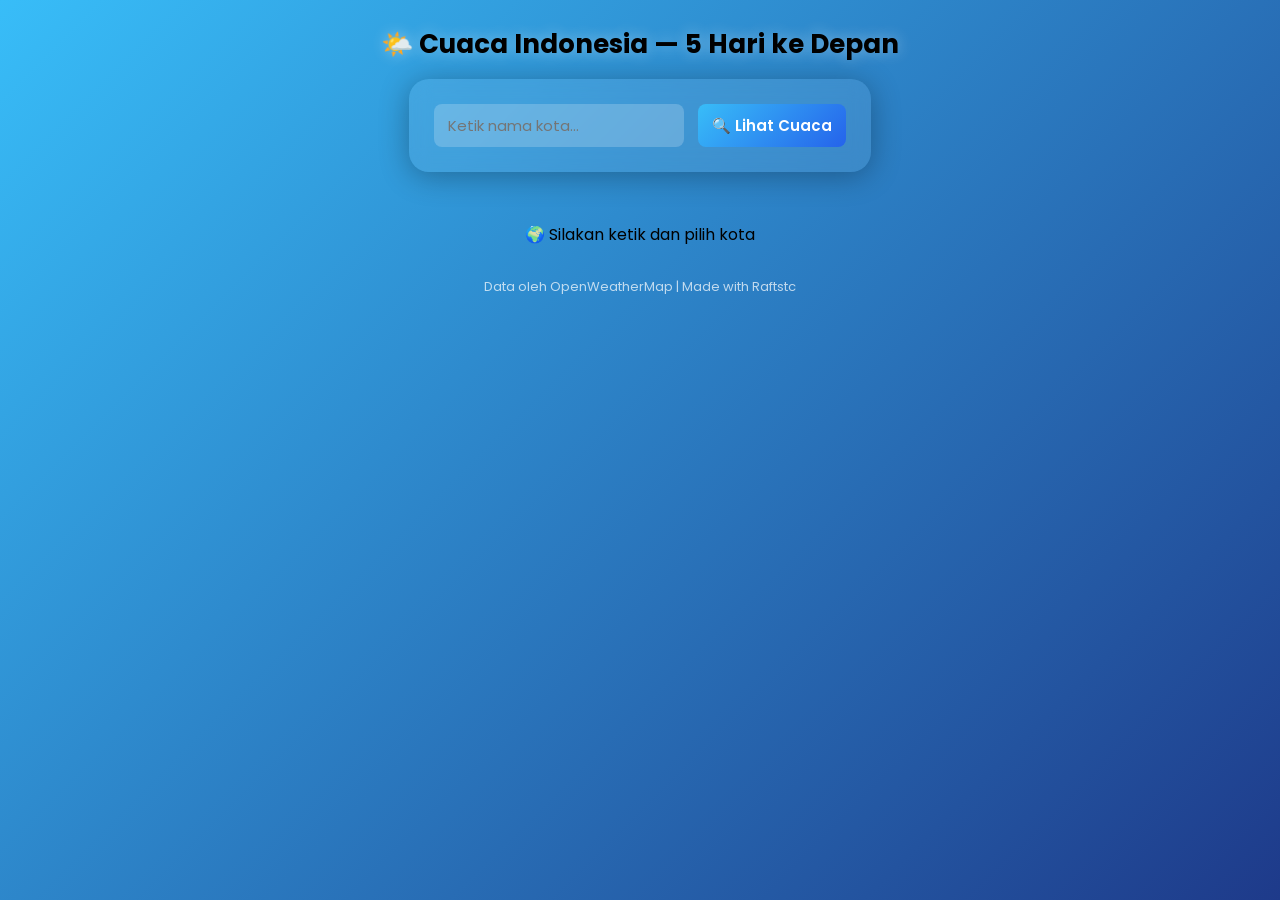
==== commit a0e8165d: "Update index.html" ====
--- a/index.html
+++ b/index.html
@@ -1,101 +1,228 @@
 <!DOCTYPE html>
 <html lang="id">
 <head>
-<meta charset="utf-8">
-<meta name="viewport" content="width=device-width,initial-scale=1">
-<title>Cuaca Jawa Timur (Real-Time)</title>
+<meta charset="UTF-8">
+<meta name="viewport" content="width=device-width, initial-scale=1.0">
+<title>🌤️ Cuaca Indonesia — Full Dashboard</title>
 <style>
-  body { font-family:Arial, sans-serif; background:#0f172a; color:#e6eef6; margin:0; padding:20px; }
-  .container { max-width:700px; margin:auto; background:#1e293b; border-radius:12px; padding:20px; box-shadow:0 0 20px rgba(0,0,0,0.3); }
-  h1 { margin-top:0; color:#60a5fa; }
-  select,button { padding:10px; border:none; border-radius:8px; margin:5px 0; }
-  select { width:100%; background:#334155; color:#fff; }
-  button { background:#3b82f6; color:#fff; cursor:pointer; }
-  button:hover { background:#2563eb; }
-  .forecast { display:grid; grid-template-columns:repeat(auto-fit,minmax(120px,1fr)); gap:10px; margin-top:15px; }
-  .day { background:#334155; border-radius:10px; padding:10px; text-align:center; }
-  footer { text-align:center; margin-top:15px; color:#94a3b8; font-size:12px; }
+@import url('https://fonts.googleapis.com/css2?family=Poppins:wght@400;600&display=swap');
+* { box-sizing: border-box; margin: 0; padding: 0; }
+
+body {
+  font-family: 'Poppins', sans-serif;
+  text-align: center;
+  padding: 25px;
+  min-height: 100vh;
+  transition: background 1s, color 1s;
+}
+
+h1 {
+  font-size: 26px;
+  margin-bottom: 15px;
+  text-shadow: 0 0 15px rgba(255,255,255,0.4);
+}
+
+.selector {
+  background: rgba(255,255,255,0.08);
+  padding: 20px;
+  border-radius: 20px;
+  display: inline-block;
+  backdrop-filter: blur(10px);
+  box-shadow: 0 4px 30px rgba(0,0,0,0.3);
+  margin-bottom: 20px;
+  max-width: 500px;
+}
+
+input, button {
+  padding: 10px 14px;
+  border-radius: 8px;
+  border: none;
+  font-size: 15px;
+  margin: 5px;
+  font-family: inherit;
+  outline: none;
+}
+
+input {
+  width: 250px;
+  background: rgba(255,255,255,0.2);
+  color: #fff;
+}
+
+button {
+  background: linear-gradient(135deg,#38bdf8,#2563eb);
+  color: #fff;
+  font-weight: 600;
+  cursor: pointer;
+  transition: 0.3s;
+}
+button:hover { transform: scale(1.05); opacity: 0.9; }
+
+#hasil {
+  margin-top: 30px;
+  display: flex;
+  flex-wrap: wrap;
+  justify-content: center;
+  gap: 18px;
+  animation: fadeIn 0.8s ease;
+}
+
+.card {
+  background: rgba(255,255,255,0.1);
+  border-radius: 18px;
+  padding: 18px;
+  width: 180px;
+  transition: 0.4s;
+  box-shadow: 0 4px 25px rgba(0,0,0,0.3);
+  backdrop-filter: blur(8px);
+  position: relative;
+  overflow: hidden;
+}
+.card:hover {
+  transform: translateY(-5px) scale(1.03);
+  background: rgba(255,255,255,0.18);
+}
+
+.card img {
+  width: 90px;
+  height: 90px;
+  margin: 8px 0;
+  animation: float 2.5s ease-in-out infinite;
+}
+
+.card h3 { margin: 5px 0; font-size: 16px; color: #38bdf8; }
+.card p { margin: 3px 0; font-size: 14px; }
+.city-title {
+  font-size: 22px;
+  font-weight: 600;
+  margin: 15px 0;
+  text-shadow: 0 0 12px rgba(255,255,255,0.3);
+}
+
+ul#suggestions {
+  position: absolute;
+  background: rgba(255,255,255,0.1);
+  backdrop-filter: blur(8px);
+  list-style: none;
+  padding: 0;
+  margin: 5px auto;
+  width: 250px;
+  border-radius: 8px;
+  max-height: 150px;
+  overflow-y: auto;
+  text-align: left;
+}
+
+ul#suggestions li {
+  padding: 8px 10px;
+  cursor: pointer;
+  color: #fff;
+}
+ul#suggestions li:hover { background: rgba(255,255,255,0.2); }
+
+@keyframes float { 0%,100%{transform:translateY(0);}50%{transform:translateY(-6px);} }
+@keyframes fadeIn { from{opacity:0;transform:translateY(10px);}to{opacity:1;transform:translateY(0);} }
+
+footer { margin-top: 30px; font-size: 13px; opacity: 0.7; color: #fff; }
 </style>
 </head>
 <body>
-<div class="container">
-  <h1>🌤️ Cuaca Jawa Timur (Real-Time)</h1>
-  <p>Pilih kota untuk melihat prakiraan cuaca 3 hari ke depan (OpenWeatherMap).</p>
-  <select id="kota">
-    <option value="">— Pilih Kota —</option>
-    <option>Kediri</option>
-    <option>Malang</option>
-    <option>Jombang</option>
-    <option>Tulungagung</option>
-    <option>Trenggalek</option>
-    <option>Blitar</option>
-    <option>Mojokerto</option>
-    <option>Surabaya</option>
-    <option>Sidoarjo</option>
-    <option>Probolinggo</option>
-    <option>Bojonegoro</option>
-    <option>Madiun</option>
-    <option>Lamongan</option>
-    <option>Jember</option>
-    <option>Banyuwangi</option>
-    <option>Ponorogo</option>
-  </select>
-  <button onclick="getWeather()">Lihat Cuaca</button>
-
-  <div id="hasil"></div>
-
-  <footer>Data real-time © OpenWeatherMap</footer>
+
+<h1>🌤️ Cuaca Indonesia — 5 Hari ke Depan</h1>
+
+<div class="selector">
+  <input type="text" id="inputKota" placeholder="Ketik nama kota..." oninput="autocomplete()">
+  <ul id="suggestions"></ul>
+  <button onclick="ambilCuaca()">🔍 Lihat Cuaca</button>
 </div>
 
+<div id="hasil"><p>🌍 Silakan ketik dan pilih kota</p></div>
+
+<footer>Data oleh OpenWeatherMap | Made with Raftstc</footer>
+
 <script>
-const API_KEY = "c83109cbf1b220f3f5355debc389e2fa"; // gunakan API key kamu
-async function getWeather(){
-  const kota = document.getElementById("kota").value;
+const API_KEY = "c83109cbf1b220f3f5355debc389e2fa";
+
+// Semua kota Indonesia (contoh, bisa ditambah lengkap)
+const semuaKota = [
+"Jakarta","Bandung","Surabaya","Yogyakarta","Medan","Semarang","Makassar","Denpasar","Palembang","Malang","Bogor",
+"Kediri","Jombang","Tulungagung","Trenggalek","Blitar","Banyuwangi","Solo","Semarang","Samarinda","Balikpapan","Jayapura"
+];
+
+function autocomplete() {
+  const val = document.getElementById("inputKota").value.toLowerCase();
+  const suggestions = document.getElementById("suggestions");
+  suggestions.innerHTML = "";
+  if(!val) return;
+  const matches = semuaKota.filter(k => k.toLowerCase().includes(val));
+  matches.forEach(k => {
+    const li = document.createElement("li");
+    li.textContent = k;
+    li.onclick = () => { document.getElementById("inputKota").value = k; suggestions.innerHTML=""; };
+    suggestions.appendChild(li);
+  });
+}
+
+async function ambilCuaca() {
+  const kota = document.getElementById("inputKota").value;
   const hasil = document.getElementById("hasil");
-  if(!kota){ hasil.innerHTML = "<p>⚠️ Silakan pilih kota dulu.</p>"; return; }
-
-  hasil.innerHTML = "🔄 Mengambil data cuaca...";
-  try {
-    // ambil koordinat kota
-    const geo = await fetch(`https://api.openweathermap.org/geo/1.0/direct?q=${encodeURIComponent(kota)},ID&limit=1&appid=${API_KEY}`);
-    const [loc] = await geo.json();
-    if(!loc){ hasil.innerHTML = "❌ Lokasi tidak ditemukan."; return; }
-
-    // ambil prakiraan cuaca 3 hari ke depan
-    const lat = loc.lat, lon = loc.lon;
-    const res = await fetch(`https://api.openweathermap.org/data/2.5/forecast?lat=${lat}&lon=${lon}&appid=${API_KEY}&units=metric&lang=id`);
-    const data = await res.json();
-
-    const daily = [];
-    for(let i=0; i<data.list.length; i+=8){ // setiap 24 jam (8x3jam)
-      const d = data.list[i];
-      const date = new Date(d.dt * 1000);
-      daily.push({
-        date: date.toLocaleDateString('id-ID',{weekday:'short',day:'numeric',month:'short'}),
-        temp: d.main.temp.toFixed(1),
-        desc: d.weather[0].description,
-        icon: d.weather[0].icon
-      });
-      if(daily.length === 3) break;
+  if(!kota) return hasil.innerHTML="<p>⚠️ Silakan pilih kota terlebih dahulu!</p>";
+  hasil.innerHTML="<p>🔄 Mengambil data cuaca...</p>";
+
+  try{
+    const geoRes = await fetch(`https://api.openweathermap.org/geo/1.0/direct?q=${kota},ID&limit=1&appid=${API_KEY}`);
+    const geoData = await geoRes.json();
+    if(!geoData.length) throw new Error("Kota tidak ditemukan!");
+    const {lat,lon} = geoData[0];
+
+    const weatherRes = await fetch(`https://api.openweathermap.org/data/2.5/forecast?lat=${lat}&lon=${lon}&units=metric&lang=id&appid=${API_KEY}`);
+    const data = await weatherRes.json();
+
+    // Set background berdasarkan cuaca pertama
+    const kondisi = data.list[0].weather[0].main.toLowerCase();
+    switch(kondisi){
+      case"clear":document.body.style.background="linear-gradient(135deg,#38bdf8,#1e3a8a)";break;
+      case"clouds":document.body.style.background="linear-gradient(135deg,#6b7280,#374151)";break;
+      case"rain":document.body.style.background="linear-gradient(135deg,#3b82f6,#1e40af)";break;
+      case"snow":document.body.style.background="linear-gradient(135deg,#e0f2fe,#0284c7)";break;
+      default:document.body.style.background="linear-gradient(135deg,#0f172a,#1e293b)";
     }
 
-    let html = `<h2>${kota}</h2><div class="forecast">`;
-    daily.forEach(d=>{
-      html += `
-        <div class="day">
-          <div>${d.date}</div>
-          <img src="https://openweathermap.org/img/wn/${d.icon}@2x.png" alt="" width="60">
-          <div><strong>${d.temp}°C</strong></div>
-          <div>${d.desc}</div>
+    const days = {};
+    data.list.forEach(item => {
+      const date = item.dt_txt.split(" ")[0];
+      if(!days[date]) days[date]=item;
+    });
+
+    hasil.innerHTML = `<div class="city-title">${kota}</div>`;
+    let count=0;
+    for(const tgl in days){
+      if(count++>=5) break;
+      const item=days[tgl];
+      const icon=item.weather[0].icon;
+      const desc=item.weather[0].description;
+      const suhu=item.main.temp.toFixed(1);
+      hasil.innerHTML+=`
+        <div class="card">
+          <h3>${new Date(tgl).toLocaleDateString("id-ID",{weekday:"long",day:"numeric",month:"long"})}</h3>
+          <img src="https://openweathermap.org/img/wn/${icon}@2x.png" alt="${desc}">
+          <p>${desc}</p>
+          <p>🌡️ ${suhu}°C</p>
         </div>`;
-    });
-    html += "</div>";
-    hasil.innerHTML = html;
-  } catch (e) {
-    hasil.innerHTML = "❌ Gagal mengambil data cuaca.";
-    console.error(e);
+    }
+
+  }catch(err){
+    hasil.innerHTML=`<p>❌ Gagal mengambil data cuaca: ${err.message}</p>`;
   }
 }
+
+// Mode otomatis tema sistem
+if(window.matchMedia && window.matchMedia('(prefers-color-scheme: dark)').matches){
+  document.body.style.background="linear-gradient(135deg,#0f172a,#1e293b)";
+}else{
+  document.body.style.background="linear-gradient(135deg,#38bdf8,#1e3a8a)";
+}
 </script>
+
 </body>
 </html>
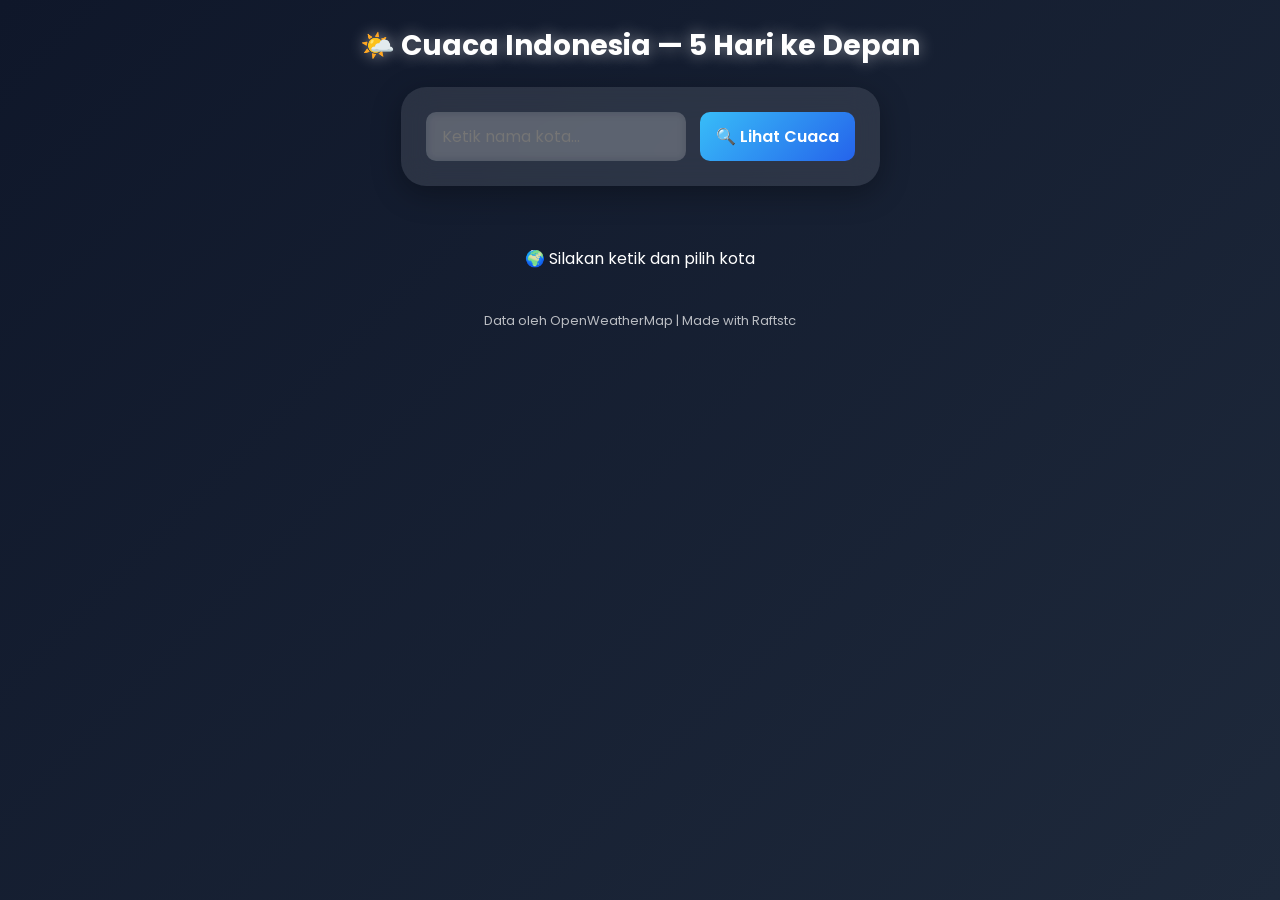
==== commit 1420a99d: "Update index.html" ====
--- a/index.html
+++ b/index.html
@@ -3,50 +3,55 @@
 <head>
 <meta charset="UTF-8">
 <meta name="viewport" content="width=device-width, initial-scale=1.0">
-<title>🌤️ Cuaca Indonesia — Full Dashboard</title>
+<title>🌤️ Cuaca Indonesia — Dashboard Animasi</title>
 <style>
 @import url('https://fonts.googleapis.com/css2?family=Poppins:wght@400;600&display=swap');
 * { box-sizing: border-box; margin: 0; padding: 0; }
-
 body {
   font-family: 'Poppins', sans-serif;
   text-align: center;
   padding: 25px;
   min-height: 100vh;
-  transition: background 1s, color 1s;
+  overflow-x: hidden;
+  transition: background 1s;
+  background: linear-gradient(135deg,#0f172a,#1e293b);
+  color: #fff;
 }
 
 h1 {
-  font-size: 26px;
-  margin-bottom: 15px;
-  text-shadow: 0 0 15px rgba(255,255,255,0.4);
+  font-size: 28px;
+  margin-bottom: 20px;
+  text-shadow: 0 0 15px rgba(255,255,255,0.5);
 }
 
 .selector {
-  background: rgba(255,255,255,0.08);
+  background: rgba(255,255,255,0.1);
   padding: 20px;
-  border-radius: 20px;
+  border-radius: 25px;
   display: inline-block;
-  backdrop-filter: blur(10px);
-  box-shadow: 0 4px 30px rgba(0,0,0,0.3);
-  margin-bottom: 20px;
+  backdrop-filter: blur(15px);
+  box-shadow: 0 8px 30px rgba(0,0,0,0.3);
+  margin-bottom: 30px;
   max-width: 500px;
+  position: relative;
+  z-index: 10;
 }
 
 input, button {
-  padding: 10px 14px;
-  border-radius: 8px;
+  padding: 12px 16px;
+  border-radius: 10px;
   border: none;
-  font-size: 15px;
+  font-size: 16px;
   margin: 5px;
   font-family: inherit;
   outline: none;
 }
 
 input {
-  width: 250px;
-  background: rgba(255,255,255,0.2);
-  color: #fff;
+  width: 260px;
+  background: rgba(255,255,255,0.15);
+  color: #fff;
+  backdrop-filter: blur(5px);
 }
 
 button {
@@ -63,67 +68,107 @@
   display: flex;
   flex-wrap: wrap;
   justify-content: center;
-  gap: 18px;
+  gap: 20px;
   animation: fadeIn 0.8s ease;
+  position: relative;
+  z-index: 10;
 }
 
 .card {
-  background: rgba(255,255,255,0.1);
-  border-radius: 18px;
-  padding: 18px;
+  background: rgba(255,255,255,0.08);
+  border-radius: 25px;
+  padding: 20px;
   width: 180px;
+  min-height: 320px;
   transition: 0.4s;
-  box-shadow: 0 4px 25px rgba(0,0,0,0.3);
-  backdrop-filter: blur(8px);
+  box-shadow: 0 10px 30px rgba(0,0,0,0.3);
+  backdrop-filter: blur(12px);
+  display: flex;
+  flex-direction: column;
+  align-items: center;
+  overflow: hidden;
   position: relative;
-  overflow: hidden;
 }
 .card:hover {
-  transform: translateY(-5px) scale(1.03);
+  transform: translateY(-8px) scale(1.05);
   background: rgba(255,255,255,0.18);
 }
 
-.card img {
+.card .city-title {
+  display: flex;
+  align-items: center;
+  justify-content: center;
+  gap: 10px;
+  font-size: 17px;
+  font-weight: 600;
+  margin-bottom: 10px;
+  text-shadow: 0 0 15px rgba(255,255,255,0.4);
+}
+
+.card .city-title img {
+  width: 22px;
+  height: 22px;
+}
+
+.card img.weather-icon {
   width: 90px;
   height: 90px;
   margin: 8px 0;
-  animation: float 2.5s ease-in-out infinite;
-}
-
-.card h3 { margin: 5px 0; font-size: 16px; color: #38bdf8; }
-.card p { margin: 3px 0; font-size: 14px; }
-.city-title {
-  font-size: 22px;
-  font-weight: 600;
-  margin: 15px 0;
-  text-shadow: 0 0 12px rgba(255,255,255,0.3);
-}
+  animation: float 2s ease-in-out infinite;
+}
+
+.card h3 { margin: 8px 0; font-size: 15px; color: #38bdf8; text-align: center; }
+.card p { margin: 4px 0; font-size: 14px; text-align: center; }
 
 ul#suggestions {
   position: absolute;
-  background: rgba(255,255,255,0.1);
+  background: rgba(255,255,255,0.15);
   backdrop-filter: blur(8px);
   list-style: none;
   padding: 0;
   margin: 5px auto;
-  width: 250px;
-  border-radius: 8px;
-  max-height: 150px;
+  width: 260px;
+  border-radius: 10px;
+  max-height: 160px;
   overflow-y: auto;
   text-align: left;
+  z-index: 100;
 }
 
 ul#suggestions li {
-  padding: 8px 10px;
+  padding: 10px 12px;
   cursor: pointer;
   color: #fff;
-}
-ul#suggestions li:hover { background: rgba(255,255,255,0.2); }
-
-@keyframes float { 0%,100%{transform:translateY(0);}50%{transform:translateY(-6px);} }
+  transition: 0.2s;
+}
+ul#suggestions li:hover { background: rgba(255,255,255,0.25); }
+
+@keyframes float { 0%,100%{transform:translateY(0);}50%{transform:translateY(-8px);} }
 @keyframes fadeIn { from{opacity:0;transform:translateY(10px);}to{opacity:1;transform:translateY(0);} }
 
-footer { margin-top: 30px; font-size: 13px; opacity: 0.7; color: #fff; }
+.weather-effect {
+  position: absolute;
+  top: 0; left: 0;
+  width: 100%; height: 100%;
+  pointer-events: none;
+  overflow: hidden;
+  z-index: 1;
+}
+
+.raindrop {
+  position: absolute;
+  width: 2px;
+  height: 15px;
+  background: rgba(173,216,230,0.6);
+  animation: fall 1s linear infinite;
+}
+
+@keyframes fall {
+  0% { transform: translateY(-20px); opacity: 1; }
+  100% { transform: translateY(100vh); opacity: 0; }
+}
+
+footer { margin-top: 40px; font-size: 13px; opacity: 0.7; color: #fff; z-index:10; position:relative;}
 </style>
 </head>
 <body>
@@ -136,17 +181,16 @@
   <button onclick="ambilCuaca()">🔍 Lihat Cuaca</button>
 </div>
 
+<div class="weather-effect" id="weatherEffect"></div>
 <div id="hasil"><p>🌍 Silakan ketik dan pilih kota</p></div>
 
 <footer>Data oleh OpenWeatherMap | Made with Raftstc</footer>
 
 <script>
 const API_KEY = "c83109cbf1b220f3f5355debc389e2fa";
-
-// Semua kota Indonesia (contoh, bisa ditambah lengkap)
 const semuaKota = [
 "Jakarta","Bandung","Surabaya","Yogyakarta","Medan","Semarang","Makassar","Denpasar","Palembang","Malang","Bogor",
-"Kediri","Jombang","Tulungagung","Trenggalek","Blitar","Banyuwangi","Solo","Semarang","Samarinda","Balikpapan","Jayapura"
+"Kediri","Jombang","Tulungagung","Trenggalek","Blitar","Banyuwangi","Solo","Samarinda","Balikpapan","Jayapura"
 ];
 
 function autocomplete() {
@@ -163,11 +207,30 @@
   });
 }
 
+function clearEffects(){
+  const container = document.getElementById('weatherEffect');
+  container.innerHTML = '';
+}
+
+function createRain() {
+  clearEffects();
+  const container = document.getElementById('weatherEffect');
+  for(let i=0;i<100;i++){
+    const drop = document.createElement('div');
+    drop.className='raindrop';
+    drop.style.left=Math.random()*100+'%';
+    drop.style.animationDuration=(0.5+Math.random()*0.5)+'s';
+    drop.style.height=(10+Math.random()*10)+'px';
+    container.appendChild(drop);
+  }
+}
+
 async function ambilCuaca() {
   const kota = document.getElementById("inputKota").value;
   const hasil = document.getElementById("hasil");
   if(!kota) return hasil.innerHTML="<p>⚠️ Silakan pilih kota terlebih dahulu!</p>";
   hasil.innerHTML="<p>🔄 Mengambil data cuaca...</p>";
+  clearEffects();
 
   try{
     const geoRes = await fetch(`https://api.openweathermap.org/geo/1.0/direct?q=${kota},ID&limit=1&appid=${API_KEY}`);
@@ -178,23 +241,23 @@
     const weatherRes = await fetch(`https://api.openweathermap.org/data/2.5/forecast?lat=${lat}&lon=${lon}&units=metric&lang=id&appid=${API_KEY}`);
     const data = await weatherRes.json();
 
-    // Set background berdasarkan cuaca pertama
+    // background & efek
     const kondisi = data.list[0].weather[0].main.toLowerCase();
     switch(kondisi){
-      case"clear":document.body.style.background="linear-gradient(135deg,#38bdf8,#1e3a8a)";break;
-      case"clouds":document.body.style.background="linear-gradient(135deg,#6b7280,#374151)";break;
-      case"rain":document.body.style.background="linear-gradient(135deg,#3b82f6,#1e40af)";break;
-      case"snow":document.body.style.background="linear-gradient(135deg,#e0f2fe,#0284c7)";break;
-      default:document.body.style.background="linear-gradient(135deg,#0f172a,#1e293b)";
+      case"clear": document.body.style.background="linear-gradient(135deg,#38bdf8,#1e3a8a)"; break;
+      case"clouds": document.body.style.background="linear-gradient(135deg,#6b7280,#374151)"; break;
+      case"rain": document.body.style.background="linear-gradient(135deg,#3b82f6,#1e40af)"; createRain(); break;
+      case"snow": document.body.style.background="linear-gradient(135deg,#e0f2fe,#0284c7)"; break;
+      default: document.body.style.background="linear-gradient(135deg,#0f172a,#1e293b)";
     }
 
     const days = {};
     data.list.forEach(item => {
       const date = item.dt_txt.split(" ")[0];
-      if(!days[date]) days[date]=item;
+      if(!days[date]) days[date] = item;
     });
 
-    hasil.innerHTML = `<div class="city-title">${kota}</div>`;
+    hasil.innerHTML = "";
     let count=0;
     for(const tgl in days){
       if(count++>=5) break;
@@ -202,10 +265,15 @@
       const icon=item.weather[0].icon;
       const desc=item.weather[0].description;
       const suhu=item.main.temp.toFixed(1);
+
       hasil.innerHTML+=`
         <div class="card">
+          <div class="city-title">
+            <img src="https://img.icons8.com/ios-filled/50/ffffff/marker.png"/>
+            ${kota}
+          </div>
+          <img src="https://openweathermap.org/img/wn/${icon}@2x.png" alt="${desc}" class="weather-icon"/>
           <h3>${new Date(tgl).toLocaleDateString("id-ID",{weekday:"long",day:"numeric",month:"long"})}</h3>
-          <img src="https://openweathermap.org/img/wn/${icon}@2x.png" alt="${desc}">
           <p>${desc}</p>
           <p>🌡️ ${suhu}°C</p>
         </div>`;
@@ -215,13 +283,6 @@
     hasil.innerHTML=`<p>❌ Gagal mengambil data cuaca: ${err.message}</p>`;
   }
 }
-
-// Mode otomatis tema sistem
-if(window.matchMedia && window.matchMedia('(prefers-color-scheme: dark)').matches){
-  document.body.style.background="linear-gradient(135deg,#0f172a,#1e293b)";
-}else{
-  document.body.style.background="linear-gradient(135deg,#38bdf8,#1e3a8a)";
-}
 </script>
 
 </body>
